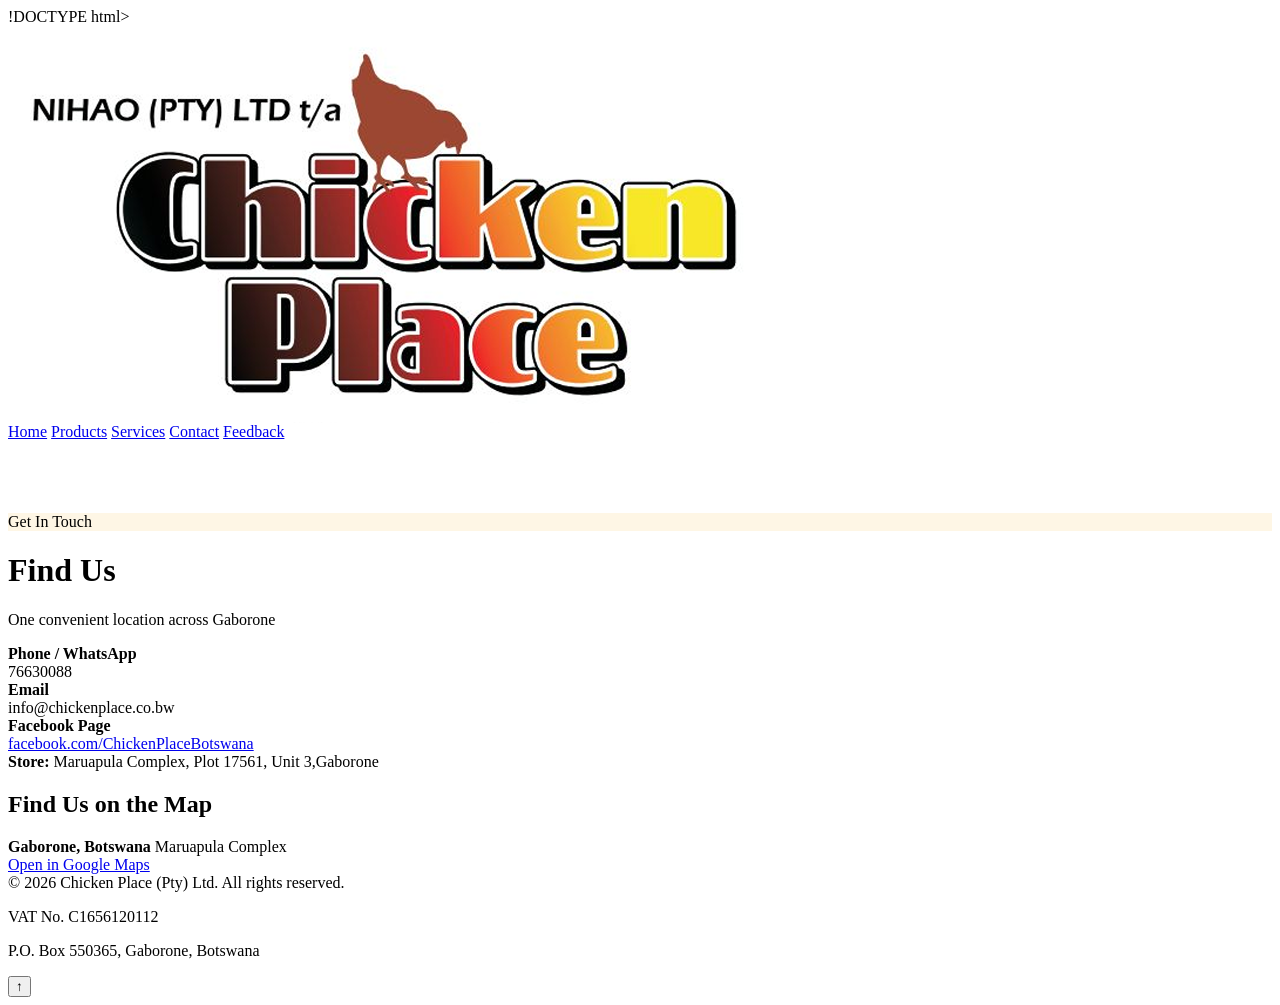
==== contact.html @ 2e47bf18 "Add files via upload" ====
!DOCTYPE html>
<html lang="en">
<head>
<meta charset="UTF-8">
<meta name="viewport" content="width=device-width, initial-scale=1.0">
<title>Chicken Place|Contact</title>
</head>
<body>
<header>
  <div class="logo-area">
   <img src="Chicken Place logo.png" alt="Chicken Place Logo" class="logo-img" onerror="this.src='https://placehold.co/60x60/c43a1b/white?text=CP'"> 
  </div>
 <nav>
   <a href="index.html">Home</a>
   <a href="products.html">Products</a>
   <a href="services.html">Services</a>
   <a href="contact.html">Contact</a>
   <a href="feedback.html">Feedback</a>
  </nav>
</header>
<main> 
  <div style="padding-top:72px;">
    <div class="contact-hero">
      <div class="section-tag" style="background:rgba(245,168,0,.1);color:var(--gold);border-color:rgba(245,168,0,.3);">Get In Touch</div>
      <h1>Find Us</h1>
      <p>One convenient location across Gaborone</p>
    </div>
  <div class="contact-grid">
            <div class="contact-card">
                <div class="contact-detail-item">
                    <i class="fas fa-phone-alt"></i>
                    <div>
                        <strong>Phone / WhatsApp</strong><br>
                        76630088  
                    </div>
                </div>
                
                <div class="contact-detail-item">
                    <i class="fas fa-envelope"></i>
                    <div>
                        <strong>Email</strong><br>
                        info@chickenplace.co.bw
                    </div>
                </div>
                
                <div class="contact-detail-item">
                    <i class="fab fa-facebook"></i>
                    <div>
                        <strong>Facebook Page</strong><br>
                        <a href="https://web.facebook.com/profile.php?id=100075546563012" target="_blank">facebook.com/ChickenPlaceBotswana</a>
                    </div>
                </div>
                
                <div class="contact-detail-item">
                    <i class="fas fa-map-marker-alt"></i>
                    <div>
                        <strong>Store:</strong> Maruapula Complex, Plot 17561, Unit 3,Gaborone<br>
                    </div>
                </div>
                
                <div class="social-icons">
                    <a href="https://web.facebook.com/profile.php?id=100075546563012" target="_blank"><i class="fab fa-facebook-f"></i></a>
                    <a href="tel:76630088"><i class="fab fa-whatsapp"></i></a>
                    <a href="#"><i class="fab fa-instagram"></i></a>
                </div>
   </div>
        <div class="map-col">
          <h2>Find Us on the Map</h2>
          <div class="map-placeholder">
            <div class="map-text">
              <strong>Gaborone, Botswana</strong>
              Maruapula Complex
            </div>
            <a href="https://maps.google.com/?q=Maruapula+Complex,+Gaborone,+Botswana" target="_blank" rel="noopener" class="map-link">
              Open in Google Maps
            </a>
  </div>    
</main> 
  <footer>
        <span>© 2026 Chicken Place (Pty) Ltd. All rights reserved.</span>
        </p>VAT No. C1656120112</p>
        <p>P.O. Box 550365, Gaborone, Botswana</p>
  </footer>
<button id="scroll-top" onclick="window.scrollTo({top:0,behavior:'smooth'})" aria-label="Scroll to top">↑</button>
</body>
</html>
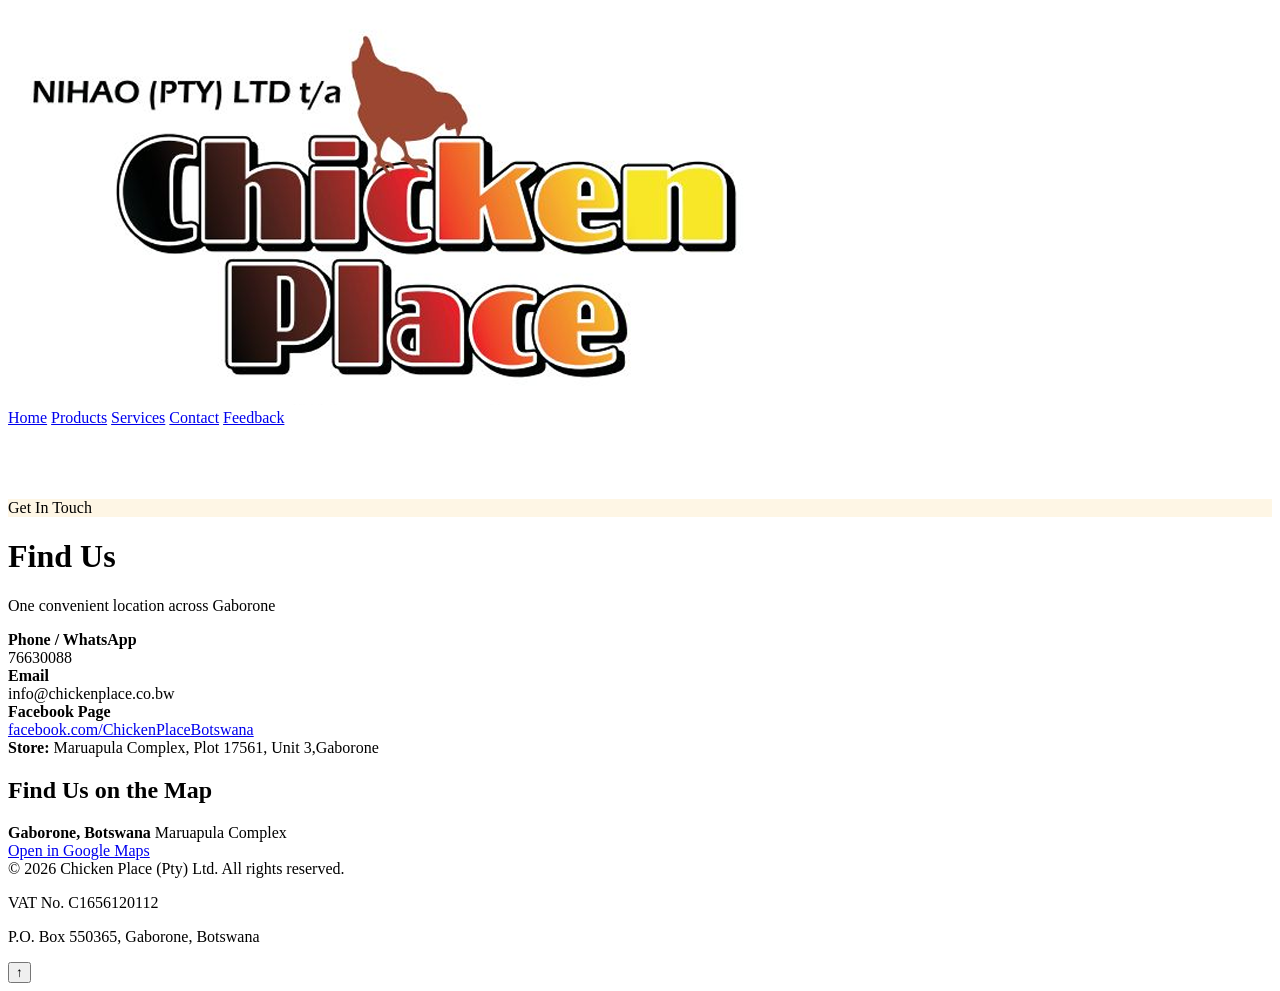
==== commit 860b9878: "Add files via upload" ====
--- a/contact.html
+++ b/contact.html
@@ -1,8 +1,11 @@
-!DOCTYPE html>
+<!DOCTYPE html>
 <html lang="en">
 <head>
 <meta charset="UTF-8">
 <meta name="viewport" content="width=device-width, initial-scale=1.0">
+<link rel="stylesheet" href="CP CSS/contact.css">
+<link REL="stylesheet" href="CP CSS/base.css">
+<link rel="stylesheet" href="CP CSS/media-queries.css">
 <title>Chicken Place|Contact</title>
 </head>
 <body>
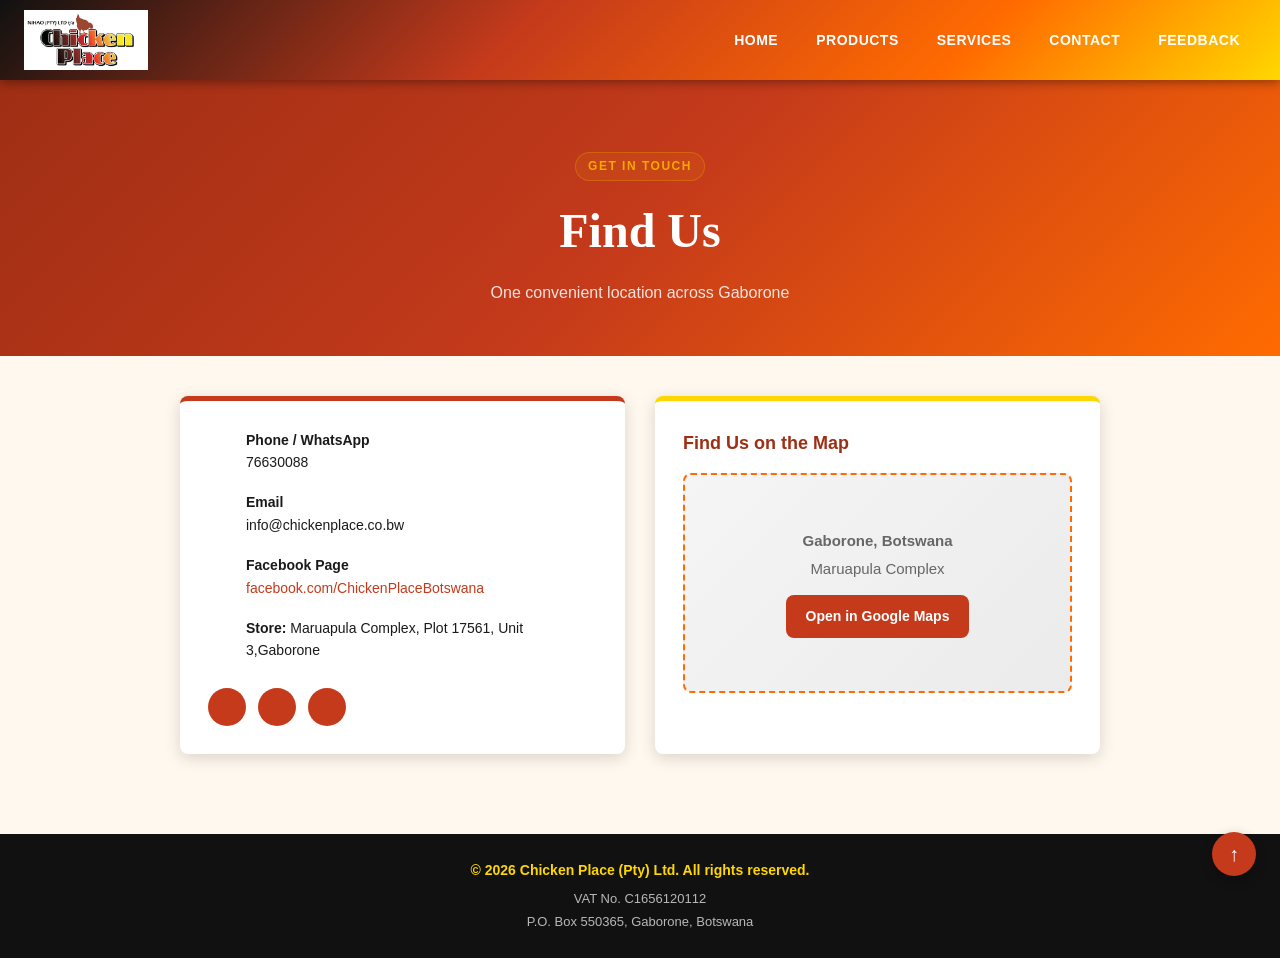
==== commit f80b6734: "Update contact.html" ====
--- a/contact.html
+++ b/contact.html
@@ -3,9 +3,9 @@
 <head>
 <meta charset="UTF-8">
 <meta name="viewport" content="width=device-width, initial-scale=1.0">
-<link rel="stylesheet" href="CP CSS/contact.css">
-<link REL="stylesheet" href="CP CSS/base.css">
-<link rel="stylesheet" href="CP CSS/media-queries.css">
+<link rel="stylesheet" href="contact.css">
+<link REL="stylesheet" href="base.css">
+<link rel="stylesheet" href="Cmedia-queries.css">
 <title>Chicken Place|Contact</title>
 </head>
 <body>
@@ -86,4 +86,4 @@
   </footer>
 <button id="scroll-top" onclick="window.scrollTo({top:0,behavior:'smooth'})" aria-label="Scroll to top">↑</button>
 </body>
-</html>   +</html>   
--- a/contact.css
+++ b/contact.css
@@ -0,0 +1,122 @@
+.contact-hero {
+  background: linear-gradient(
+    135deg,
+    var(--red-dark),
+    var(--red),
+    var(--orange)
+  );
+  color: var(--white);
+  text-align: center;
+  padding: 80px 20px 50px; 
+}
+.contact-hero h1 {
+  font-family: var(--font-heading);
+  font-size: clamp(28px, 5vw, 48px); 
+  margin-bottom: 10px;
+}
+.contact-hero p {
+  color: rgba(255, 255, 255, 0.85);
+}
+.contact-grid {
+  display: grid;
+  grid-template-columns: 1fr 1fr;
+  gap: 30px;
+  max-width: 960px;
+  margin: 0 auto;
+  padding: 40px 20px;
+}
+.contact-card {
+  background: var(--white);
+  border-radius: var(--radius);
+  box-shadow: var(--shadow);
+  padding: 28px;
+  display: flex;
+  flex-direction: column;
+  gap: 18px;
+  border-top: 5px solid var(--red); 
+}
+.contact-detail-item {
+  display: flex;
+  align-items: flex-start;
+  gap: 14px;
+  font-size: 14px;
+}
+.contact-detail-item i {
+  font-size: 20px;
+  color: var(--orange);
+  margin-top: 2px;
+  min-width: 24px; 
+}
+.contact-detail-item a {
+  color: var(--red);
+  text-decoration: none;
+}
+.contact-detail-item a:hover {
+  text-decoration: underline;
+}
+.social-icons {
+  display: flex;
+  gap: 12px;
+  margin-top: 8px;
+}
+.social-icons a {
+  display: flex;
+  align-items: center;
+  justify-content: center;
+  width: 38px;
+  height: 38px;
+  border-radius: 50%;          
+  background: var(--red);
+  color: var(--white);
+  font-size: 16px;
+  text-decoration: none;
+  transition: background var(--transition), transform var(--transition);
+}
+.social-icons a:hover {
+  background: var(--orange);
+  transform: scale(1.1);  
+}
+.map-col {
+  background: var(--white);
+  border-radius: var(--radius);
+  box-shadow: var(--shadow);
+  padding: 28px;
+  border-top: 5px solid var(--yellow);
+}
+.map-col h2 {
+  font-size: 18px;
+  margin-bottom: 16px;
+  color: var(--red-dark);
+}
+.map-placeholder {
+  background: linear-gradient(135deg, #f5f5f5, #ebebeb);
+  border-radius: var(--radius);
+  height: 220px;
+  display: flex;
+  flex-direction: column;
+  align-items: center;
+  justify-content: center;
+  gap: 14px;
+  border: 2px dashed var(--orange); 
+}
+.map-text {
+  text-align: center;
+  font-size: 15px;
+  color: var(--text-muted);
+  display: flex;
+  flex-direction: column;
+  gap: 4px;
+}
+.map-link {
+  background: var(--red);
+  color: var(--white);
+  text-decoration: none;
+  padding: 10px 20px;
+  border-radius: var(--radius);
+  font-size: 14px;
+  font-weight: bold;
+  transition: background var(--transition);
+}
+.map-link:hover {
+  background: var(--red-dark);
+}
--- a/base.css
+++ b/base.css
@@ -0,0 +1,172 @@
+:root {
+  --yellow:     #FFD700;   
+  --orange:     #FF6B00;   
+  --red:        #C43A1B;   
+  --red-dark:   #9e2e14;   
+  --gold:       #F5A800;   
+  --black:      #111111;   
+  --white:      #FFFFFF;
+  --off-white:  #FFF8EE;  
+
+  --text-dark:  #1a1a1a;
+  --text-muted: #666666;
+
+  --font-heading: 'Georgia', serif;       
+  --font-body:    'Trebuchet MS', sans-serif; 
+
+  --radius:     8px;           
+  --shadow:     0 4px 16px rgba(0, 0, 0, 0.15);
+  --transition: 0.25s ease;   
+}
+
+*, *::before, *::after {
+  box-sizing: border-box; 
+  margin: 0;
+  padding: 0;
+}
+
+body {
+  font-family: var(--font-body);
+  font-size: 16px;
+  line-height: 1.6;
+  color: var(--text-dark);
+  background-color: var(--off-white);
+  min-height: 100vh;     
+  display: flex;
+  flex-direction: column; 
+}
+
+header {
+  position: fixed;  
+  top: 0;
+  left: 0;
+  width: 100%;
+  z-index: 1000;    
+  display: flex;
+  align-items: center;
+  justify-content: space-between;
+  padding: 10px 24px;
+
+  background: linear-gradient(
+    135deg,
+    var(--black)  0%,
+    var(--red)    40%,
+    var(--orange) 75%,
+    var(--yellow) 100%
+  );
+  box-shadow: 0 2px 10px rgba(0, 0, 0, 0.4);
+}
+
+.logo-area {
+  display: flex;
+  align-items: center;
+}
+
+.logo-img {
+  height: 60px;
+  width: auto;
+  object-fit: contain;
+}
+
+nav {
+  display: flex;
+  gap: 6px;
+  flex-wrap: wrap; 
+}
+
+nav a {
+  color: var(--white);
+  text-decoration: none;
+  font-weight: bold;
+  font-size: 14px;
+  padding: 8px 14px;
+  border-radius: var(--radius);
+  border: 2px solid transparent;
+  text-transform: uppercase;
+  letter-spacing: 0.5px;
+  transition: background var(--transition), border-color var(--transition);
+}
+
+nav a:hover,
+nav a.active {
+  background: rgba(255, 255, 255, 0.2);
+  border-color: var(--yellow);
+  color: var(--yellow);
+}
+
+main {
+  flex: 1;             
+  padding: 0 0 40px 0;
+}
+
+.container {
+  max-width: 1100px;
+  margin: 0 auto;
+  padding: 0 20px;
+}
+
+.section-tag {
+  display: inline-block;
+  font-size: 12px;
+  font-weight: bold;
+  text-transform: uppercase;
+  letter-spacing: 1.5px;
+  padding: 4px 12px;
+  border-radius: 20px;
+  border: 1px solid currentColor; 
+  margin-bottom: 12px;
+}
+
+footer {
+  background: var(--black);
+  color: rgba(255, 255, 255, 0.7);
+  text-align: center;
+  padding: 24px 20px;
+  font-size: 13px;
+  line-height: 1.8;
+  margin-top: auto; 
+}
+
+footer span {
+  display: block;
+  color: var(--yellow);
+  font-weight: bold;
+  font-size: 14px;
+  margin-bottom: 4px;
+}
+
+#scroll-top {
+  position: fixed;
+  bottom: 24px;
+  right: 24px;
+  width: 44px;
+  height: 44px;
+  border-radius: 50%; 
+  background: var(--red);
+  color: var(--white);
+  border: none;
+  font-size: 20px;
+  cursor: pointer;
+  box-shadow: 0 4px 12px rgba(0, 0, 0, 0.3);
+  transition: background var(--transition), transform var(--transition);
+  z-index: 999;
+}
+
+#scroll-top:hover {
+  background: var(--orange);
+  transform: scale(1.1); 
+}
+
+.text-center { text-align: center; }
+
+.mt-1 { margin-top: 8px; }
+.mt-2 { margin-top: 16px; }
+.mt-3 { margin-top: 24px; }
+
+.sr-only {
+  position: absolute;
+  width: 1px;
+  height: 1px;
+  overflow: hidden;
+  clip: rect(0, 0, 0, 0);
+}
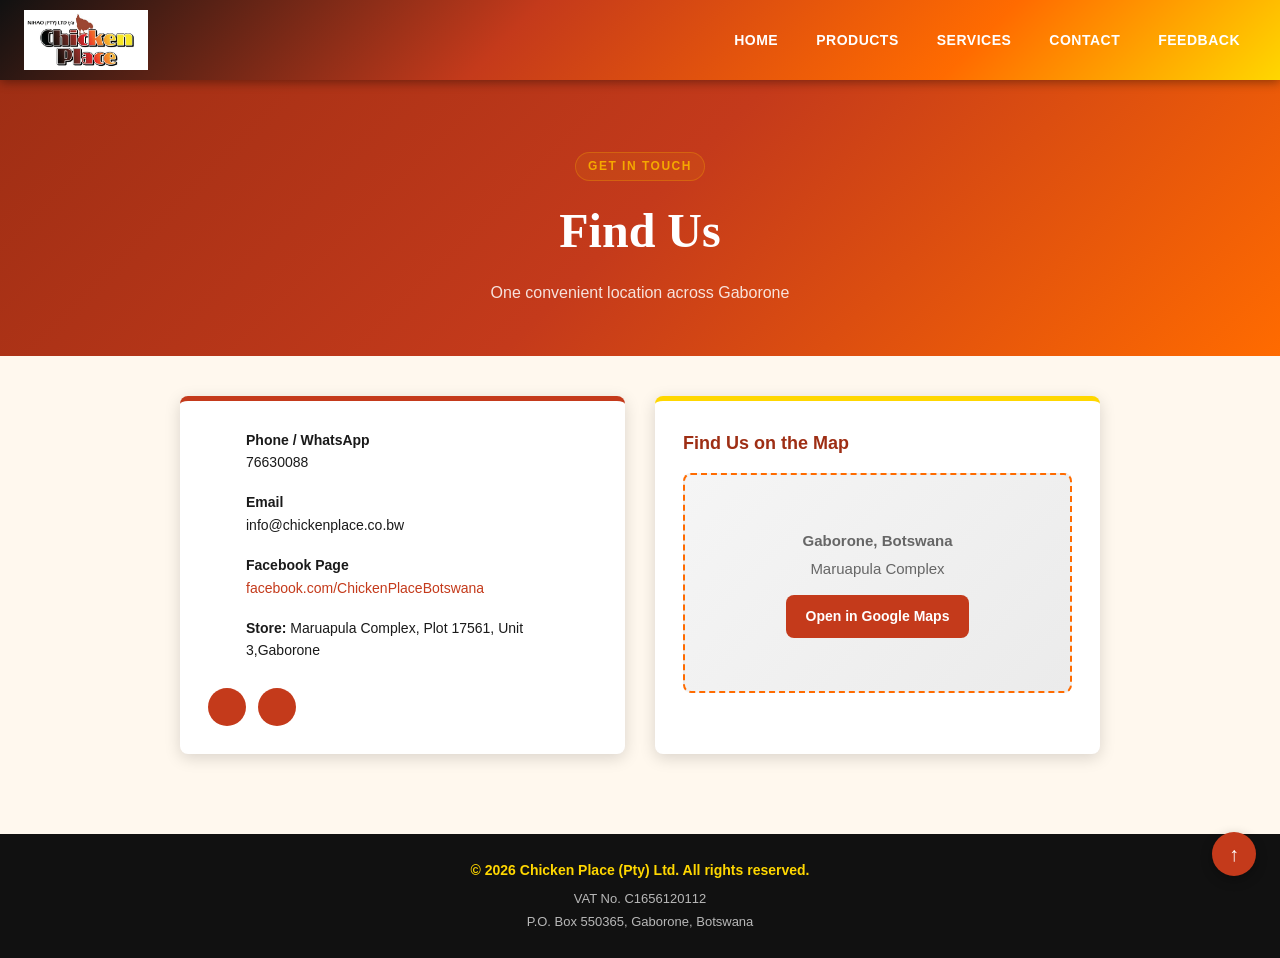
==== commit 99e99675: "Update contact.html" ====
--- a/contact.html
+++ b/contact.html
@@ -64,7 +64,6 @@
                 <div class="social-icons">
                     <a href="https://web.facebook.com/profile.php?id=100075546563012" target="_blank"><i class="fab fa-facebook-f"></i></a>
                     <a href="tel:76630088"><i class="fab fa-whatsapp"></i></a>
-                    <a href="#"><i class="fab fa-instagram"></i></a>
                 </div>
    </div>
         <div class="map-col">
